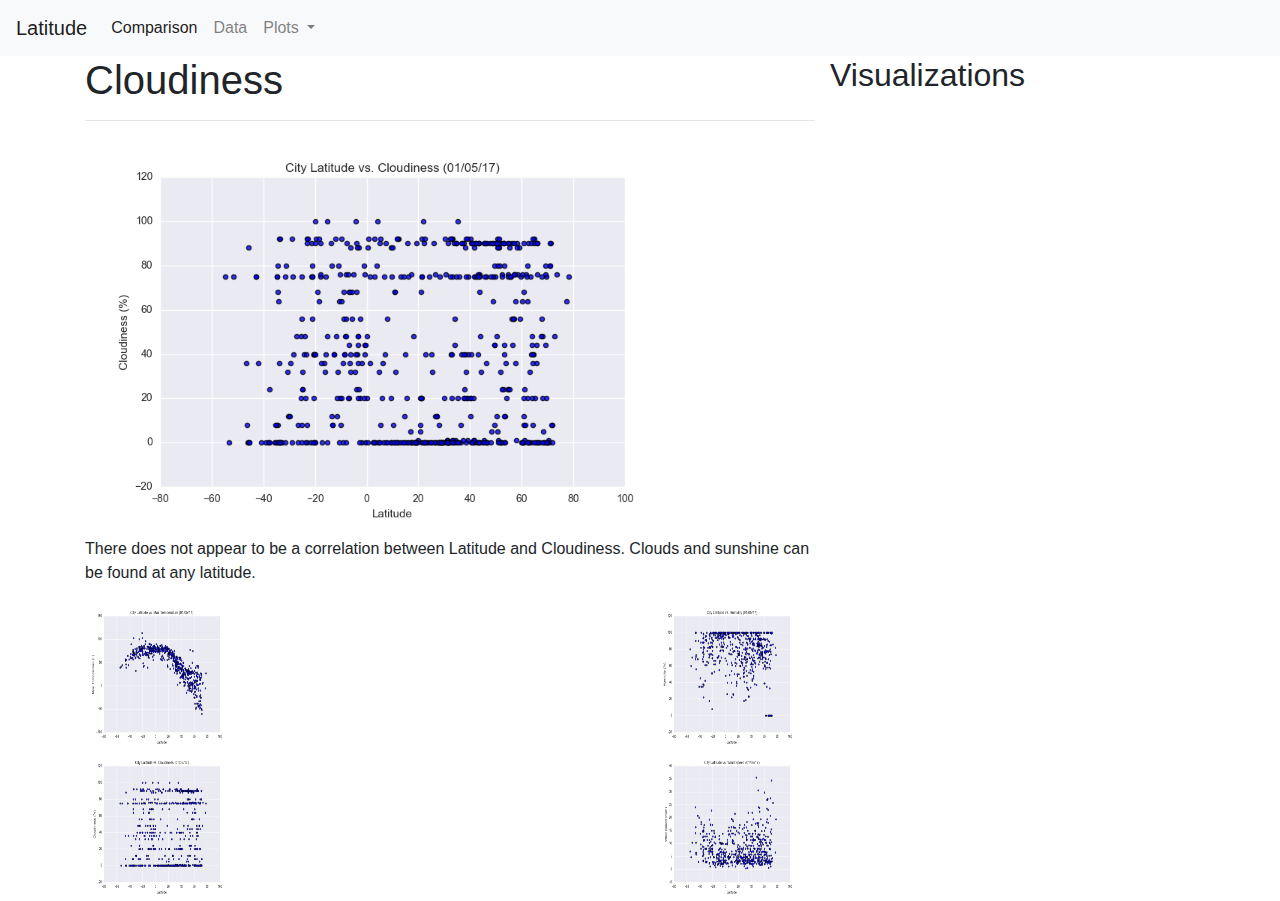
==== WebVisualizations/cloudiness.html @ 42f71b7d "adding plot pages" ====
<!DOCTYPE html>
<html lang="en">

<head>
  <meta charset="UTF-8">
  <title>Climate Visualization - Cloudiness</title>
  <link rel="stylesheet" href="https://stackpath.bootstrapcdn.com/bootstrap/4.3.1/css/bootstrap.min.css" integrity="sha384-ggOyR0iXCbMQv3Xipma34MD+dH/1fQ784/j6cY/iJTQUOhcWr7x9JvoRxT2MZw1T" crossorigin="anonymous">

  <script src="https://code.jquery.com/jquery-3.3.1.slim.min.js" integrity="sha384-q8i/X+965DzO0rT7abK41JStQIAqVgRVzpbzo5smXKp4YfRvH+8abtTE1Pi6jizo" crossorigin="anonymous"></script>
  <script src="https://cdnjs.cloudflare.com/ajax/libs/popper.js/1.14.7/umd/popper.min.js" integrity="sha384-UO2eT0CpHqdSJQ6hJty5KVphtPhzWj9WO1clHTMGa3JDZwrnQq4sF86dIHNDz0W1" crossorigin="anonymous"></script>
  <script src="https://stackpath.bootstrapcdn.com/bootstrap/4.3.1/js/bootstrap.min.js" integrity="sha384-JjSmVgyd0p3pXB1rRibZUAYoIIy6OrQ6VrjIEaFf/nJGzIxFDsf4x0xIM+B07jRM" crossorigin="anonymous"></script>

  <link rel="stylesheet" href="style.css">
</head>

<body>

        <nav class="navbar navbar-expand-lg navbar-light bg-light">
            <a class="navbar-brand" href="index.html">Latitude</a>
            <button class="navbar-toggler" type="button" data-toggle="collapse" data-target="#navbarSupportedContent" aria-controls="navbarSupportedContent" aria-expanded="false" aria-label="Toggle navigation">
            <span class="navbar-toggler-icon"></span>
            </button>

            <div class="collapse navbar-collapse" id="navbarSupportedContent">
                <ul class="navbar-nav mr-auto">
                    <li class="nav-item active">
                        <a class="nav-link" href="#">Comparison <span class="sr-only">(current)</span></a>
                    </li>
                    <li class="nav-item">
                        <a class="nav-link" href="#">Data</a>
                    </li>
                    <li class="nav-item dropdown">
                        <a class="nav-link dropdown-toggle" href="#" id="navbarDropdown" role="button" data-toggle="dropdown" aria-haspopup="true" aria-expanded="false">
                             Plots
                        </a>
                        <div class="dropdown-menu" aria-labelledby="navbarDropdown">
                            <a class="dropdown-item" href="maxtemp.html">Plot1</a>
                            <a class="dropdown-item" href="humidity.html">Plot2</a>
                            <a class="dropdown-item" href="cloudiness.html">Plot3</a>
                            <a class="dropdown-item" href="windspeed.html">Plot4</a>
                        </div>
                    </li>
                </ul>
            </div>
        </nav>
    
    <div class="container">
        <div class="row">
            <div class="col-lg-8 col-sm-12"> 
                <h1>Cloudiness</h1>
                <hr>
                    <img src="Resources/assets/images/Fig3.png"alt="cloudiness" height="400" width="600" align="center">
                    <p>
                        There does not appear to be a correlation between Latitude and Cloudiness. Clouds and sunshine can be found at any latitude. 
                    </p>
            </div>
            <h2>Visualizations</h2>
            <hr>
                <div class= "col-md-6 col-sm-3">
                    <img id ="pic1" src="../WebVisualizations/Resources/assets/images/Fig1.png" alt="maxtemp" height="150" width="150"> 
                </div> 
                <div class= "col-md-6 col-sm-3">
                    <img id ="pic2" src="../WebVisualizations/Resources/assets/images/Fig2.png" alt="humidity" height="150" width="150">
                </div> 
                <div class= "col-md-6 col-sm-3">                            
                    <img id = "pic3" src="../WebVisualizations/Resources/assets/images/Fig3.png" alt="cloudiness" height="150" width="150">
                </div> 
                <div class= "col-md-6 col-sm-3">
                    <img id = "pic4" src="../WebVisualizations/Resources/assets/images/Fig4.png" alt="windspeed" height="150" width="150">
                </div> 
            </div>
        </div>
    </div>
</body>
</html>
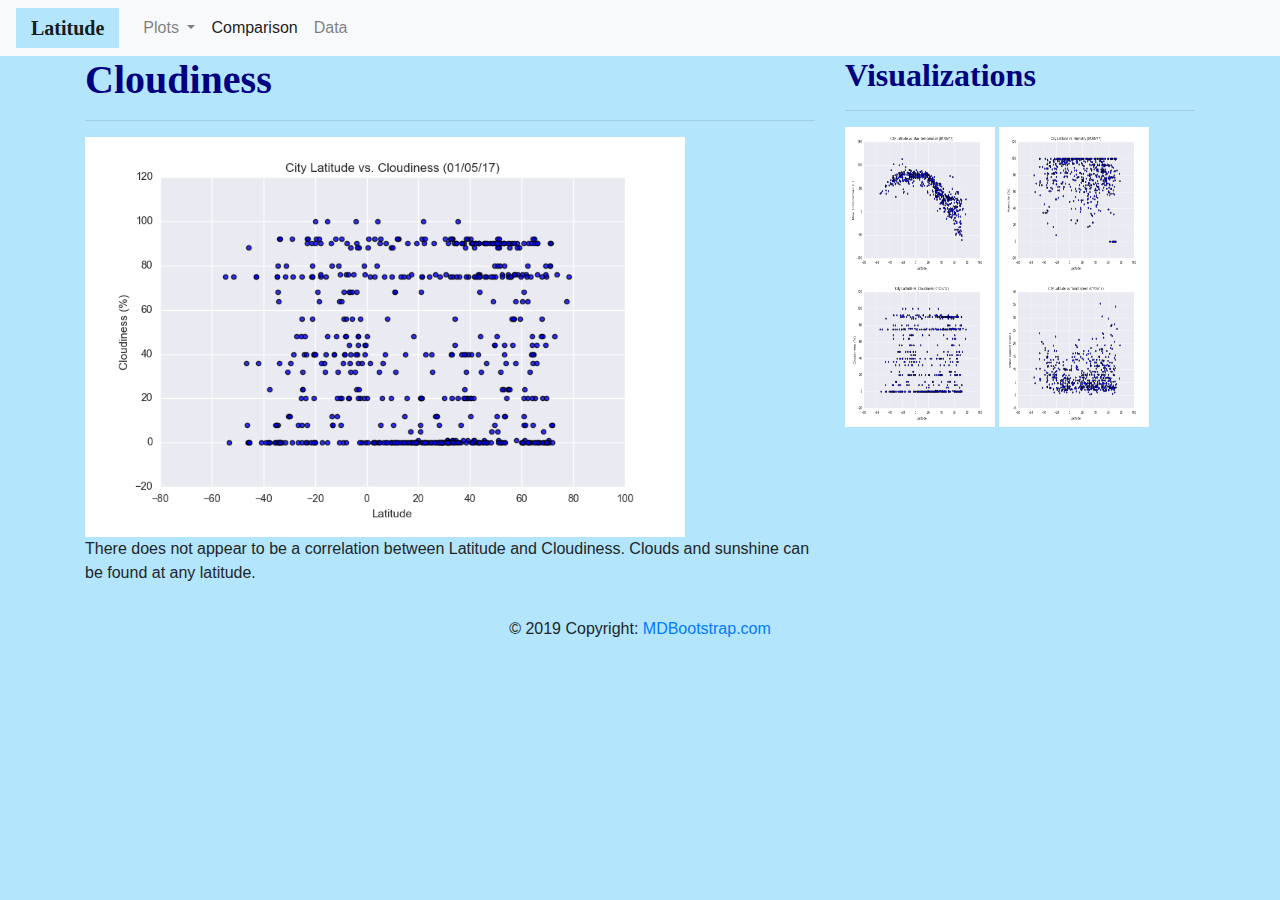
==== commit 1bfe4e80: "updates, additions, and some style" ====
--- a/WebVisualizations/cloudiness.html
+++ b/WebVisualizations/cloudiness.html
@@ -23,22 +23,23 @@
 
             <div class="collapse navbar-collapse" id="navbarSupportedContent">
                 <ul class="navbar-nav mr-auto">
-                    <li class="nav-item active">
-                        <a class="nav-link" href="#">Comparison <span class="sr-only">(current)</span></a>
-                    </li>
-                    <li class="nav-item">
-                        <a class="nav-link" href="#">Data</a>
-                    </li>
+                    
                     <li class="nav-item dropdown">
                         <a class="nav-link dropdown-toggle" href="#" id="navbarDropdown" role="button" data-toggle="dropdown" aria-haspopup="true" aria-expanded="false">
                              Plots
                         </a>
                         <div class="dropdown-menu" aria-labelledby="navbarDropdown">
-                            <a class="dropdown-item" href="maxtemp.html">Plot1</a>
-                            <a class="dropdown-item" href="humidity.html">Plot2</a>
-                            <a class="dropdown-item" href="cloudiness.html">Plot3</a>
-                            <a class="dropdown-item" href="windspeed.html">Plot4</a>
+                            <a class="dropdown-item" href="maxtemp.html">Max Temp</a>
+                            <a class="dropdown-item" href="humidity.html">Humidity</a>
+                            <a class="dropdown-item" href="cloudiness.html">Cloudiness</a>
+                            <a class="dropdown-item" href="windspeed.html">Windspeed</a>
                         </div>
+                    </li>
+                    <li class="nav-item active">
+                            <a class="nav-link" href="#">Comparison <span class="sr-only">(current)</span></a>
+                    </li>
+                    <li class="nav-item">
+                            <a class="nav-link" href="#">Data</a>
                     </li>
                 </ul>
             </div>
@@ -46,30 +47,47 @@
     
     <div class="container">
         <div class="row">
-            <div class="col-lg-8 col-sm-12"> 
+            <div class="col-sm-12 col-md-8"> 
                 <h1>Cloudiness</h1>
                 <hr>
+                <div>
                     <img src="Resources/assets/images/Fig3.png"alt="cloudiness" height="400" width="600" align="center">
                     <p>
                         There does not appear to be a correlation between Latitude and Cloudiness. Clouds and sunshine can be found at any latitude. 
                     </p>
+                </div>
             </div>
-            <h2>Visualizations</h2>
-            <hr>
-                <div class= "col-md-6 col-sm-3">
-                    <img id ="pic1" src="../WebVisualizations/Resources/assets/images/Fig1.png" alt="maxtemp" height="150" width="150"> 
-                </div> 
-                <div class= "col-md-6 col-sm-3">
-                    <img id ="pic2" src="../WebVisualizations/Resources/assets/images/Fig2.png" alt="humidity" height="150" width="150">
-                </div> 
-                <div class= "col-md-6 col-sm-3">                            
-                    <img id = "pic3" src="../WebVisualizations/Resources/assets/images/Fig3.png" alt="cloudiness" height="150" width="150">
-                </div> 
-                <div class= "col-md-6 col-sm-3">
-                    <img id = "pic4" src="../WebVisualizations/Resources/assets/images/Fig4.png" alt="windspeed" height="150" width="150">
-                </div> 
+            <div class= "col-sm-12 col-md-4">
+            
+                <h2>Visualizations</h2>
+                <hr>
+                  <a href="maxtemp.html">
+                    <img id ="pic1" src="../WebVisualizations/Resources/assets/images/Fig1.png" alt="maxtemp" style="width:150px; height:150px"> 
+                  </a>
+                  <a href="humidity.html">
+                    <img id ="pic2" src="../WebVisualizations/Resources/assets/images/Fig2.png" alt="humidity" style="width:150px; height:150px">
+                  </a>
+                  <a href="cloudiness.html">                      
+                    <img id = "pic3" src="../WebVisualizations/Resources/assets/images/Fig3.png" alt="cloudiness" style="width:150px; height:150px">
+                  </a>
+                  <a href="windspeed.html">
+                    <img id = "pic4" src="../WebVisualizations/Resources/assets/images/Fig4.png" alt="windspeed" style="width:150px; height:150px">
+                  </a>
             </div>
         </div>
     </div>
 </body>
+
+<!-- Footer -->
+<footer class="page-footer font-small blue">
+
+    <!-- Copyright -->
+    <div class="footer-copyright text-center py-3">© 2019 Copyright:
+      <a href="https://mdbootstrap.com/education/bootstrap/"> MDBootstrap.com</a>
+    </div>
+    <!-- Copyright -->
+  
+</footer>
+<!-- Footer -->
+
 </html>--- a/WebVisualizations/style.css
+++ b/WebVisualizations/style.css
@@ -0,0 +1,57 @@
+/* #demoFont {
+    font-family: "Times New Roman", Times, serif;
+    font-size: 19px;
+    letter-spacing: 2px;
+    word-spacing: 2px;
+    color: #000000;
+    font-weight: 700;
+    text-decoration: none;
+    font-style: normal;
+    font-variant: normal;
+    text-transform: none;
+    } */
+
+body {
+    background-color:  #b3e5fc;
+}
+
+.navbar-brand {
+    background:#b3e5fc;
+    padding-right: 15px;
+    padding-left: 15px;
+    text-align: center;
+    text-decoration: none;
+    color: white;
+    font-family: "Times New Roman", Times, serif;
+    font-weight: 700;
+}
+
+h1 {
+    /* Put a 15-pixel margin at the bottom of the heading. */
+    margin-bottom: 15px;
+    /* Change the size of your font to 60 pixels high. */
+    /*font-size: 60px;*/
+    /* This will color the heading font white. */
+    color: navy;
+    /* Align the text to the center of its enclosing element (e.g. div). */
+    /*text-align: center;*/
+    /* Underline the text. */
+    /*text-decoration: underline;*/
+    /* The background of the heading element will now be black. */
+    /*background-color: black;*/
+    font-family: "Times New Roman", Times, serif;
+    font-weight: 700;
+}
+
+h2 {
+    color: navy;
+    font-family: "Times New Roman", Times, serif;
+    font-weight: 700;
+}
+
+h2.comparison {
+    color: navy;
+    font-family: "Times New Roman", Times, serif;
+    font-weight: 700;
+    text-align: center;
+}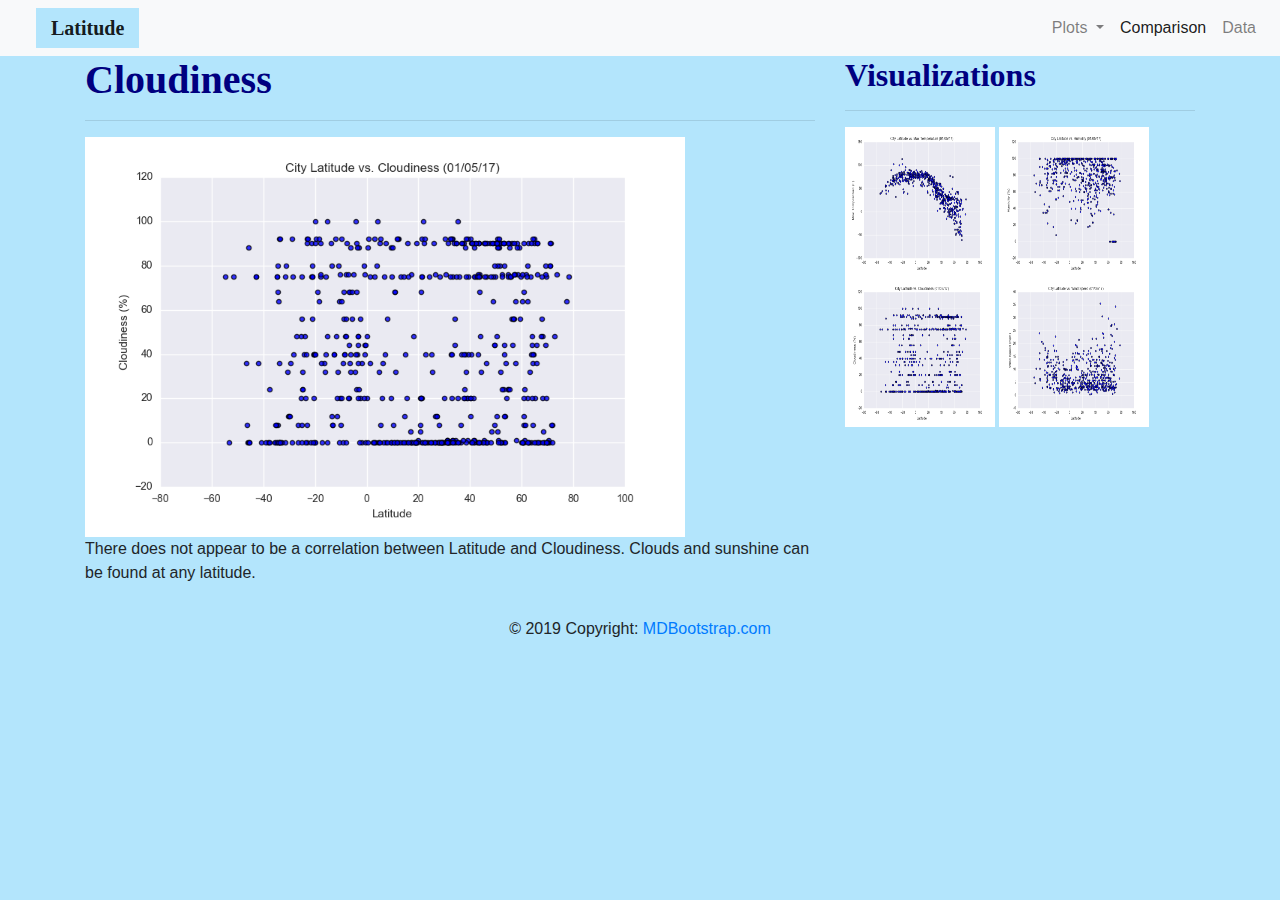
==== commit 87b293ac: "updates incl. attempt to incl other html files" ====
--- a/WebVisualizations/cloudiness.html
+++ b/WebVisualizations/cloudiness.html
@@ -22,7 +22,7 @@
             </button>
 
             <div class="collapse navbar-collapse" id="navbarSupportedContent">
-                <ul class="navbar-nav mr-auto">
+                <ul class="navbar-nav ml-auto">
                     
                     <li class="nav-item dropdown">
                         <a class="nav-link dropdown-toggle" href="#" id="navbarDropdown" role="button" data-toggle="dropdown" aria-haspopup="true" aria-expanded="false">
@@ -36,10 +36,10 @@
                         </div>
                     </li>
                     <li class="nav-item active">
-                            <a class="nav-link" href="#">Comparison <span class="sr-only">(current)</span></a>
+                            <a class="nav-link" href="comparison.html">Comparison <span class="sr-only">(current)</span></a>
                     </li>
                     <li class="nav-item">
-                            <a class="nav-link" href="#">Data</a>
+                            <a class="nav-link" href="data.html">Data</a>
                     </li>
                 </ul>
             </div>
--- a/WebVisualizations/style.css
+++ b/WebVisualizations/style.css
@@ -17,6 +17,7 @@
 
 .navbar-brand {
     background:#b3e5fc;
+    margin-left: 20px;
     padding-right: 15px;
     padding-left: 15px;
     text-align: center;
@@ -54,4 +55,37 @@
     font-family: "Times New Roman", Times, serif;
     font-weight: 700;
     text-align: center;
+}
+
+.box {
+    /* height: 600px; */
+    padding: 10px;
+    color: black;
+    background: white;
+    margin-top: 30px;
+    margin-bottom: 30px;
+    /*width: 500px; */
+    margin-left: auto;
+    margin-right: auto;
+}
+
+.data_table {
+    font-size: 11pt; 
+    font-family: Arial;
+    border-collapse: collapse; 
+    border: 1px solid silver;
+
+}
+
+.data_table td, th {
+    padding: 5px;
+}
+
+.data_table tr:nth-child(even) {
+    background: #E0E0E0;
+}
+
+.data_table tr:hover {
+    background: silver;
+    cursor: pointer;
 }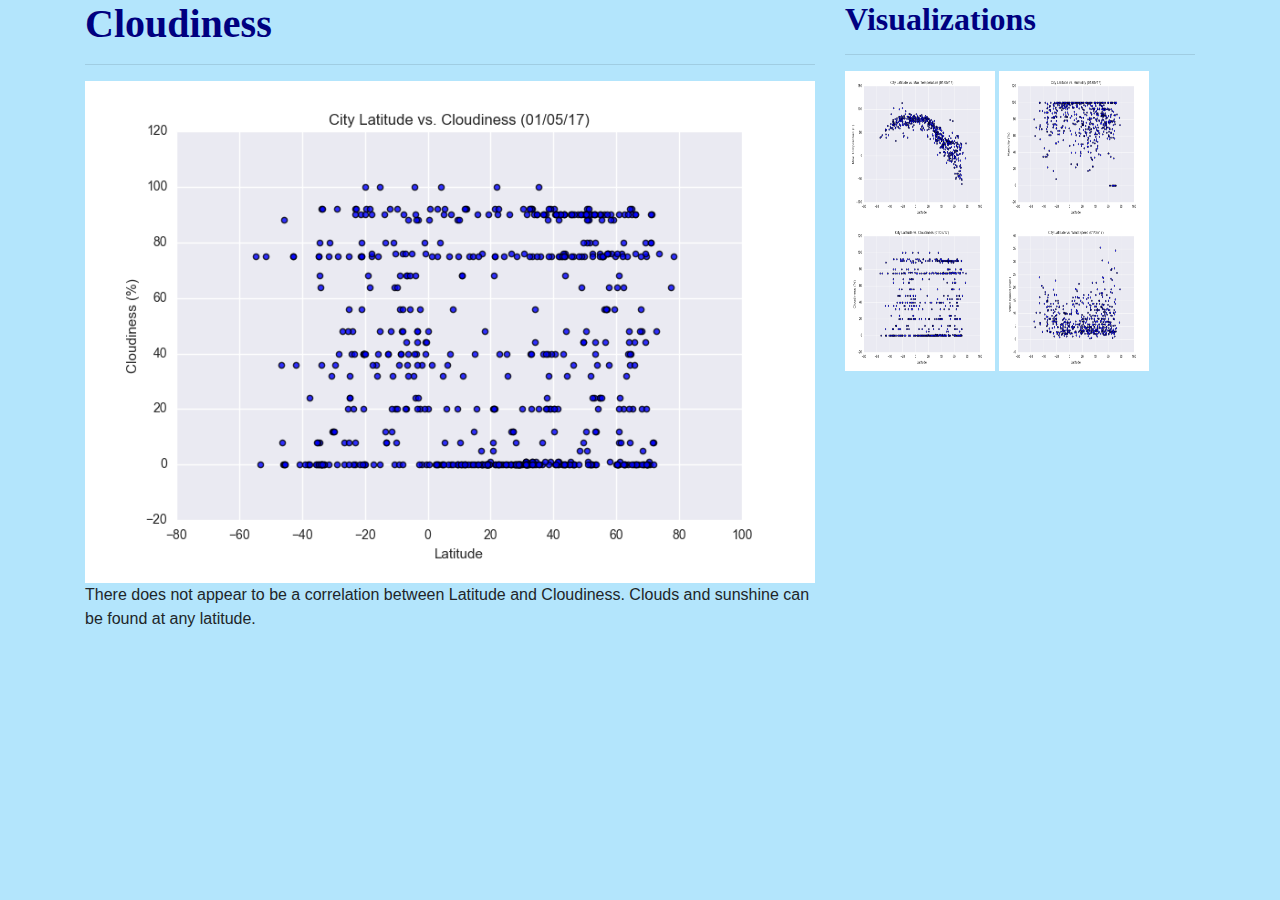
==== commit 693247c3: "navbar and footer cleanup" ====
--- a/WebVisualizations/cloudiness.html
+++ b/WebVisualizations/cloudiness.html
@@ -4,90 +4,69 @@
 <head>
   <meta charset="UTF-8">
   <title>Climate Visualization - Cloudiness</title>
-  <link rel="stylesheet" href="https://stackpath.bootstrapcdn.com/bootstrap/4.3.1/css/bootstrap.min.css" integrity="sha384-ggOyR0iXCbMQv3Xipma34MD+dH/1fQ784/j6cY/iJTQUOhcWr7x9JvoRxT2MZw1T" crossorigin="anonymous">
+  <link rel="stylesheet" href="https://stackpath.bootstrapcdn.com/bootstrap/4.3.1/css/bootstrap.min.css"
+    integrity="sha384-ggOyR0iXCbMQv3Xipma34MD+dH/1fQ784/j6cY/iJTQUOhcWr7x9JvoRxT2MZw1T" crossorigin="anonymous">
+  <link rel="stylesheet" href="style.css">
 
-  <script src="https://code.jquery.com/jquery-3.3.1.slim.min.js" integrity="sha384-q8i/X+965DzO0rT7abK41JStQIAqVgRVzpbzo5smXKp4YfRvH+8abtTE1Pi6jizo" crossorigin="anonymous"></script>
-  <script src="https://cdnjs.cloudflare.com/ajax/libs/popper.js/1.14.7/umd/popper.min.js" integrity="sha384-UO2eT0CpHqdSJQ6hJty5KVphtPhzWj9WO1clHTMGa3JDZwrnQq4sF86dIHNDz0W1" crossorigin="anonymous"></script>
-  <script src="https://stackpath.bootstrapcdn.com/bootstrap/4.3.1/js/bootstrap.min.js" integrity="sha384-JjSmVgyd0p3pXB1rRibZUAYoIIy6OrQ6VrjIEaFf/nJGzIxFDsf4x0xIM+B07jRM" crossorigin="anonymous"></script>
+  <script src="https://www.w3schools.com/lib/w3.js"></script>
+  <script src="w3-include-HTML.js"></script>
 
-  <link rel="stylesheet" href="style.css">
 </head>
 
 <body>
 
-        <nav class="navbar navbar-expand-lg navbar-light bg-light">
-            <a class="navbar-brand" href="index.html">Latitude</a>
-            <button class="navbar-toggler" type="button" data-toggle="collapse" data-target="#navbarSupportedContent" aria-controls="navbarSupportedContent" aria-expanded="false" aria-label="Toggle navigation">
-            <span class="navbar-toggler-icon"></span>
-            </button>
+  <div w3-include-HTML="navbar.html"></div>
 
-            <div class="collapse navbar-collapse" id="navbarSupportedContent">
-                <ul class="navbar-nav ml-auto">
-                    
-                    <li class="nav-item dropdown">
-                        <a class="nav-link dropdown-toggle" href="#" id="navbarDropdown" role="button" data-toggle="dropdown" aria-haspopup="true" aria-expanded="false">
-                             Plots
-                        </a>
-                        <div class="dropdown-menu" aria-labelledby="navbarDropdown">
-                            <a class="dropdown-item" href="maxtemp.html">Max Temp</a>
-                            <a class="dropdown-item" href="humidity.html">Humidity</a>
-                            <a class="dropdown-item" href="cloudiness.html">Cloudiness</a>
-                            <a class="dropdown-item" href="windspeed.html">Windspeed</a>
-                        </div>
-                    </li>
-                    <li class="nav-item active">
-                            <a class="nav-link" href="comparison.html">Comparison <span class="sr-only">(current)</span></a>
-                    </li>
-                    <li class="nav-item">
-                            <a class="nav-link" href="data.html">Data</a>
-                    </li>
-                </ul>
-            </div>
-        </nav>
-    
-    <div class="container">
-        <div class="row">
-            <div class="col-sm-12 col-md-8"> 
-                <h1>Cloudiness</h1>
-                <hr>
-                <div>
-                    <img src="Resources/assets/images/Fig3.png"alt="cloudiness" height="400" width="600" align="center">
-                    <p>
-                        There does not appear to be a correlation between Latitude and Cloudiness. Clouds and sunshine can be found at any latitude. 
-                    </p>
-                </div>
-            </div>
-            <div class= "col-sm-12 col-md-4">
-            
-                <h2>Visualizations</h2>
-                <hr>
-                  <a href="maxtemp.html">
-                    <img id ="pic1" src="../WebVisualizations/Resources/assets/images/Fig1.png" alt="maxtemp" style="width:150px; height:150px"> 
-                  </a>
-                  <a href="humidity.html">
-                    <img id ="pic2" src="../WebVisualizations/Resources/assets/images/Fig2.png" alt="humidity" style="width:150px; height:150px">
-                  </a>
-                  <a href="cloudiness.html">                      
-                    <img id = "pic3" src="../WebVisualizations/Resources/assets/images/Fig3.png" alt="cloudiness" style="width:150px; height:150px">
-                  </a>
-                  <a href="windspeed.html">
-                    <img id = "pic4" src="../WebVisualizations/Resources/assets/images/Fig4.png" alt="windspeed" style="width:150px; height:150px">
-                  </a>
-            </div>
+
+  <div class="container">
+    <div class="row">
+      <div class="col-sm-12 col-md-8">
+        <h1>Cloudiness</h1>
+        <hr>
+        <div>
+          <img src="Resources/assets/images/Fig3.png" class="img-fluid" alt="cloudiness" align="center">
+          <p>
+            There does not appear to be a correlation between Latitude and Cloudiness. Clouds and sunshine can be found
+            at any latitude.
+          </p>
         </div>
+      </div>
+      <div class="col-sm-12 col-md-4">
+
+        <h2>Visualizations</h2>
+        <hr>
+        <a href="maxtemp.html">
+          <img id="pic1" src="../WebVisualizations/Resources/assets/images/Fig1.png" alt="maxtemp"
+            style="width:150px; height:150px">
+        </a>
+        <a href="humidity.html">
+          <img id="pic2" src="../WebVisualizations/Resources/assets/images/Fig2.png" alt="humidity"
+            style="width:150px; height:150px">
+        </a>
+        <a href="cloudiness.html">
+          <img id="pic3" src="../WebVisualizations/Resources/assets/images/Fig3.png" alt="cloudiness"
+            style="width:150px; height:150px">
+        </a>
+        <a href="windspeed.html">
+          <img id="pic4" src="../WebVisualizations/Resources/assets/images/Fig4.png" alt="windspeed"
+            style="width:150px; height:150px">
+        </a>
+      </div>
     </div>
+  </div>
 </body>
 
-<!-- Footer -->
-<footer class="page-footer font-small blue">
+<div w3-include-HTML="footer.html"></div>
 
-    <!-- Copyright -->
-    <div class="footer-copyright text-center py-3">© 2019 Copyright:
-      <a href="https://mdbootstrap.com/education/bootstrap/"> MDBootstrap.com</a>
-    </div>
-    <!-- Copyright -->
-  
-</footer>
-<!-- Footer -->
+
+<script>
+  w3.includeHTML();
+</script>
+<script src="https://code.jquery.com/jquery-3.3.1.slim.min.js"
+  integrity="sha384-q8i/X+965DzO0rT7abK41JStQIAqVgRVzpbzo5smXKp4YfRvH+8abtTE1Pi6jizo" crossorigin="anonymous"></script>
+<script src="https://cdnjs.cloudflare.com/ajax/libs/popper.js/1.14.7/umd/popper.min.js"
+  integrity="sha384-UO2eT0CpHqdSJQ6hJty5KVphtPhzWj9WO1clHTMGa3JDZwrnQq4sF86dIHNDz0W1" crossorigin="anonymous"></script>
+<script src="https://stackpath.bootstrapcdn.com/bootstrap/4.3.1/js/bootstrap.min.js"
+  integrity="sha384-JjSmVgyd0p3pXB1rRibZUAYoIIy6OrQ6VrjIEaFf/nJGzIxFDsf4x0xIM+B07jRM" crossorigin="anonymous"></script>
 
 </html>--- a/WebVisualizations/style.css
+++ b/WebVisualizations/style.css
@@ -88,4 +88,22 @@
 .data_table tr:hover {
     background: silver;
     cursor: pointer;
-}+}
+
+@media only screen and (max-width: 550px) {
+    body {
+      background-color: lightblue;
+    }
+    .navbar-brand {
+        background: lightblue;
+        /* margin-left: 20px;
+        padding-right: 15px;
+        padding-left: 15px;
+        text-align: center;
+        text-decoration: none;
+        color: white;
+        font-family: "Times New Roman", Times, serif;
+        font-weight: 700; */
+    }
+
+  }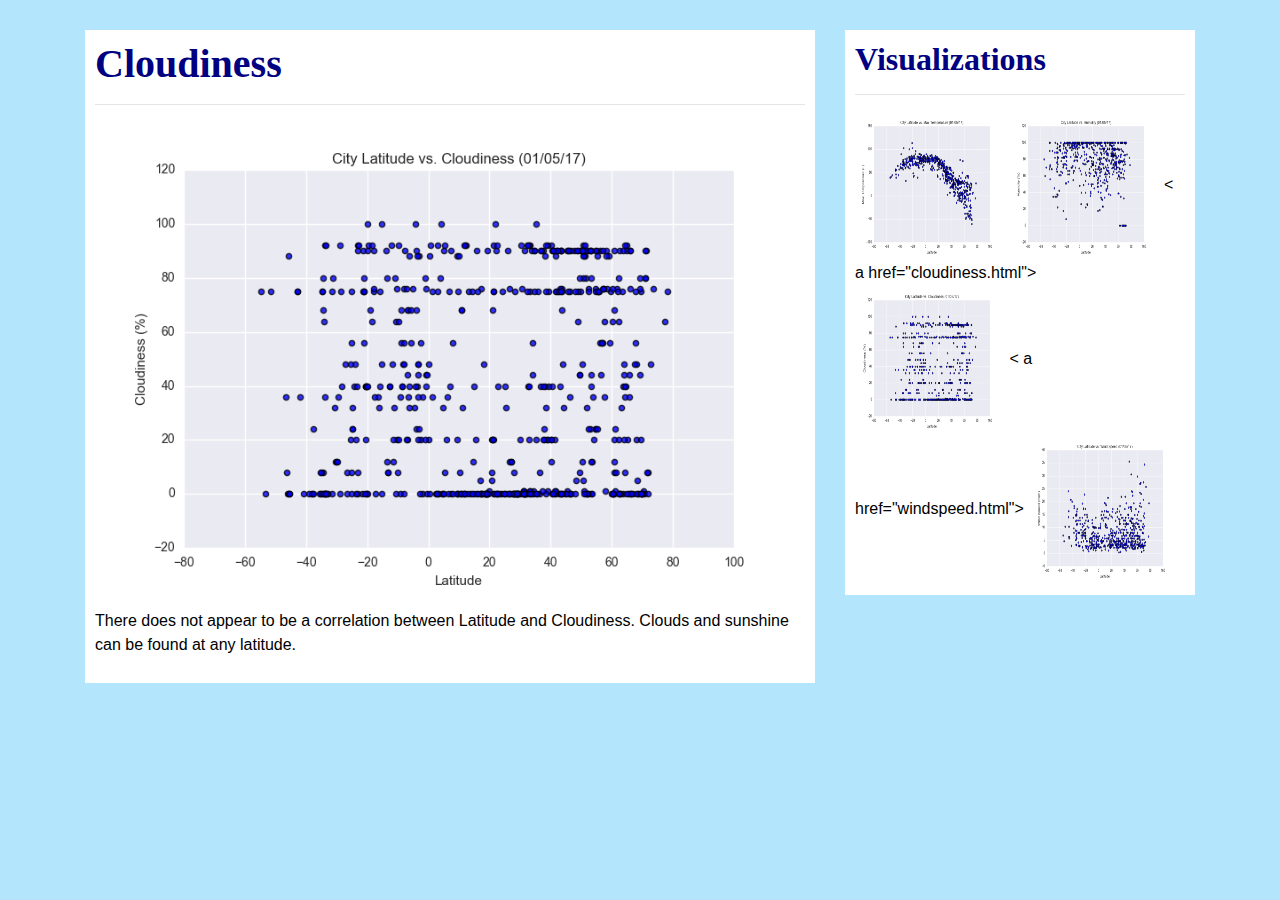
==== commit c944569f: "visualiztion pages cleanup" ====
--- a/WebVisualizations/cloudiness.html
+++ b/WebVisualizations/cloudiness.html
@@ -21,36 +21,39 @@
   <div class="container">
     <div class="row">
       <div class="col-sm-12 col-md-8">
-        <h1>Cloudiness</h1>
-        <hr>
-        <div>
-          <img src="Resources/assets/images/Fig3.png" class="img-fluid" alt="cloudiness" align="center">
-          <p>
-            There does not appear to be a correlation between Latitude and Cloudiness. Clouds and sunshine can be found
-            at any latitude.
-          </p>
+        <div class="box">
+          <h1>Cloudiness</h1>
+          <hr>
+          <div>
+            <img src="Resources/assets/images/Fig3.png" class="img-fluid" alt="cloudiness" align="center">
+            <p>
+              There does not appear to be a correlation between Latitude and Cloudiness. Clouds and sunshine can be found
+              at any latitude.
+            </p>
+          </div>
         </div>
       </div>
       <div class="col-sm-12 col-md-4">
-
-        <h2>Visualizations</h2>
-        <hr>
-        <a href="maxtemp.html">
-          <img id="pic1" src="../WebVisualizations/Resources/assets/images/Fig1.png" alt="maxtemp"
-            style="width:150px; height:150px">
-        </a>
-        <a href="humidity.html">
-          <img id="pic2" src="../WebVisualizations/Resources/assets/images/Fig2.png" alt="humidity"
-            style="width:150px; height:150px">
-        </a>
-        <a href="cloudiness.html">
-          <img id="pic3" src="../WebVisualizations/Resources/assets/images/Fig3.png" alt="cloudiness"
-            style="width:150px; height:150px">
-        </a>
-        <a href="windspeed.html">
-          <img id="pic4" src="../WebVisualizations/Resources/assets/images/Fig4.png" alt="windspeed"
-            style="width:150px; height:150px">
-        </a>
+        <div class="box">
+          <h2>Visualizations</h2>
+          <hr>
+          <a href="maxtemp.html">
+            <img id="pic1" src="../WebVisualizations/Resources/assets/images/Fig1.png" alt="maxtemp"
+              style="width:150px; height:150px">
+          </a>
+          <a href="humidity.html">
+            <img id="pic2" src="../WebVisualizations/Resources/assets/images/Fig2.png" alt="humidity"
+              style="width:150px; height:150px">
+          </a>
+        < a href="cloudiness.html">
+            <img id="pic3" src="../WebVisualizations/Resources/assets/images/Fig3.png" alt="cloudiness"
+              style="width:150px; height:150px">
+          </a>
+        < a href="windspeed.html">
+            <img id="pic4" src="../WebVisualizations/Resources/assets/images/Fig4.png" alt="windspeed"
+              style="width:150px; height:150px">
+          </a>
+        </div>
       </div>
     </div>
   </div>
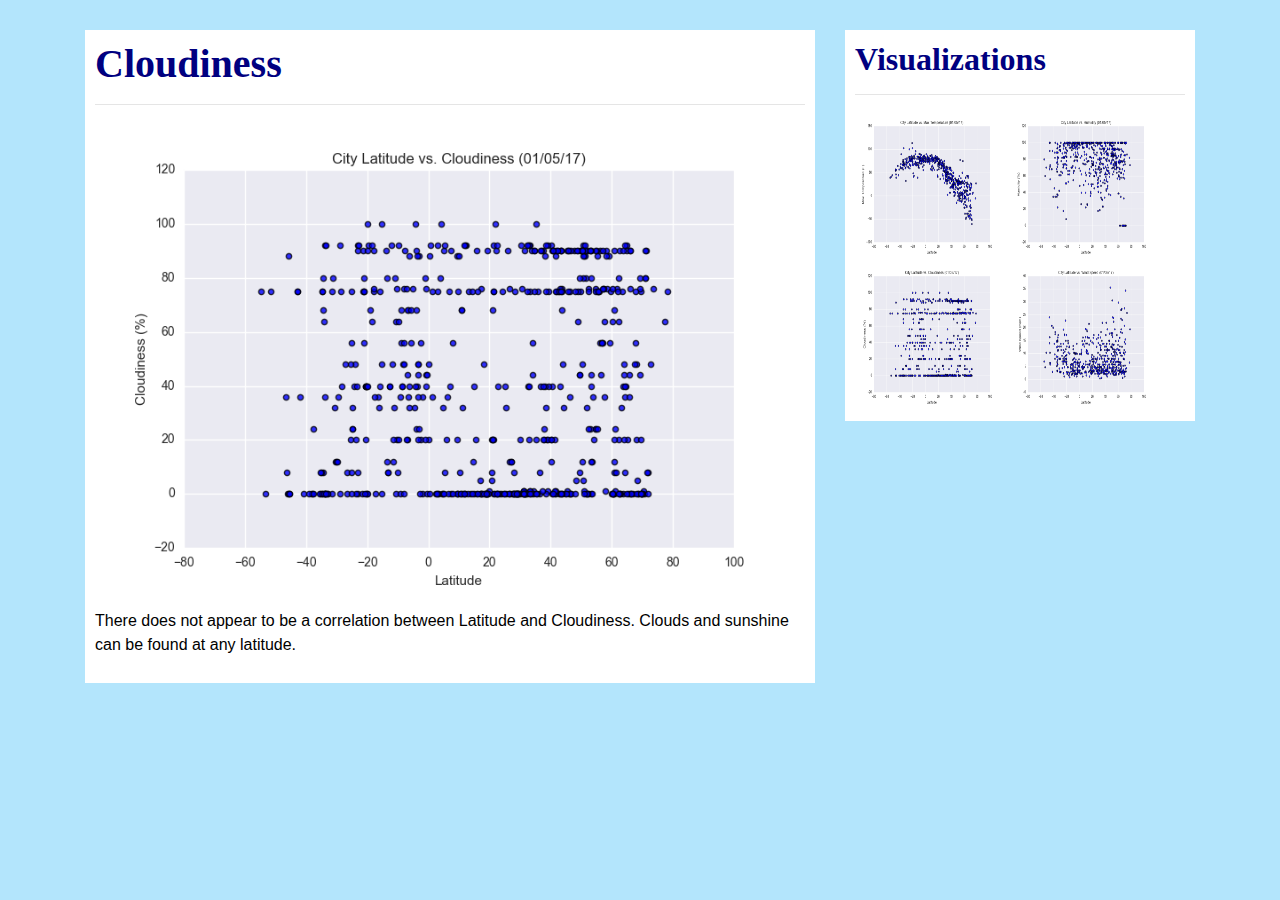
==== commit 91ee8d7e: "fix tab error" ====
--- a/WebVisualizations/cloudiness.html
+++ b/WebVisualizations/cloudiness.html
@@ -45,11 +45,11 @@
             <img id="pic2" src="../WebVisualizations/Resources/assets/images/Fig2.png" alt="humidity"
               style="width:150px; height:150px">
           </a>
-        < a href="cloudiness.html">
+          <a href="cloudiness.html">
             <img id="pic3" src="../WebVisualizations/Resources/assets/images/Fig3.png" alt="cloudiness"
               style="width:150px; height:150px">
           </a>
-        < a href="windspeed.html">
+          <a href="windspeed.html">
             <img id="pic4" src="../WebVisualizations/Resources/assets/images/Fig4.png" alt="windspeed"
               style="width:150px; height:150px">
           </a>
